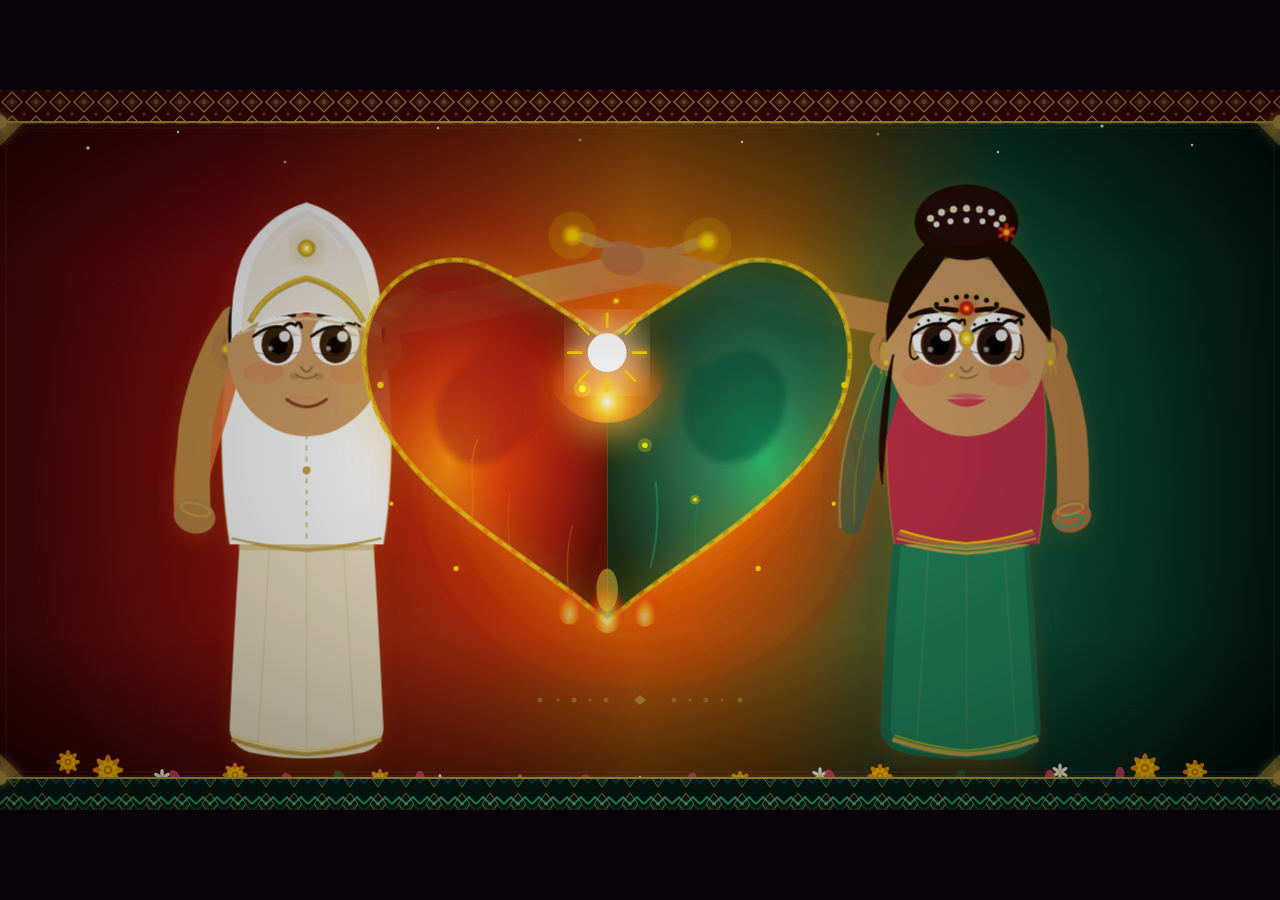
==== artwork.html @ 51cd0072 "Initial wedding site" ====
<!DOCTYPE html>
<html lang="en">
<head>
<meta charset="UTF-8">
<meta name="viewport" content="width=device-width,initial-scale=1.0">
<title>Praveen ♡ Supriya — Two States, One Heart</title>
<link href="https://fonts.googleapis.com/css2?family=Great+Vibes&family=Cinzel:wght@400;600;700&family=Cormorant+Garamond:ital,wght@0,400;1,400&display=swap" rel="stylesheet">
<script src="https://cdnjs.cloudflare.com/ajax/libs/gsap/3.12.2/gsap.min.js"></script>
<style>
*,*::before,*::after{margin:0;padding:0;box-sizing:border-box}
body{background:#070308;overflow:hidden;width:100vw;height:100vh;
  display:flex;align-items:center;justify-content:center;cursor:none}
#wrap{position:relative;width:100%;height:100%;display:flex;
  align-items:center;justify-content:center}
#scene{display:block;flex-shrink:0;width:1280px;height:720px;
  transform-origin:top left;transform:scale(var(--s,1))}

/* ── CSS Animations ── */
@keyframes heartPulse{
  0%,100%{transform:scale(1)}
  14%{transform:scale(1.07)}
  28%{transform:scale(1)}
  42%{transform:scale(1.04)}
}
@keyframes fireDance{
  0%,100%{transform:scaleY(1) scaleX(1) translateY(0)}
  20%{transform:scaleY(1.18) scaleX(.88) translateY(-6px)}
  50%{transform:scaleY(.92) scaleX(1.1) translateY(3px)}
  75%{transform:scaleY(1.12) scaleX(.93) translateY(-4px)}
}
@keyframes glowPulse{0%,100%{opacity:.55}50%{opacity:1}}
@keyframes outerGlow{0%,100%{opacity:.3;r:60}50%{opacity:.7;r:75}}
@keyframes armFloat{
  0%,100%{transform:translateY(0) translateX(0)}
  33%{transform:translateY(-9px) translateX(5px)}
  66%{transform:translateY(6px) translateX(-4px)}
}
@keyframes ftSpark{0%,100%{r:8;opacity:.5}50%{r:20;opacity:1}}
@keyframes borderShimmer{to{stroke-dashoffset:-60}}
@keyframes twinkle{0%,100%{opacity:.15}50%{opacity:1}}
@keyframes petalFall{
  0%{opacity:0;transform:translateY(0) rotate(0deg) translateX(0)}
  8%{opacity:.9}
  92%{opacity:.7}
  100%{opacity:0;transform:translateY(-640px) rotate(480deg) translateX(var(--dx,30px))}
}
@keyframes nameGlow{
  0%,100%{filter:drop-shadow(0 0 10px rgba(255,215,0,.5))}
  50%{filter:drop-shadow(0 0 26px rgba(255,215,0,1))}
}
@keyframes cityPing{0%{r:5;opacity:.9}100%{r:26;opacity:0}}
@keyframes fireRise{
  0%{opacity:.8;transform:scaleY(1) translateY(0)}
  100%{opacity:0;transform:scaleY(.3) translateY(-40px)}
}

.heart-group{animation:heartPulse 2s ease-in-out infinite;transform-origin:640px 305px}
.heart-aura{animation:glowPulse 2s ease-in-out infinite}
.groom-arm{animation:armFloat 2.8s ease-in-out infinite;transform-origin:368px 228px}
.bride-arm{animation:armFloat 2.8s ease-in-out .9s infinite reverse;transform-origin:912px 228px}
.ft-spark{animation:ftSpark 1.8s ease-in-out infinite}
.name-glow{animation:nameGlow 3s ease-in-out infinite}
</style>
</head>
<body>
<div id="wrap">
<svg id="scene" viewBox="0 0 1280 720" xmlns="http://www.w3.org/2000/svg"
  preserveAspectRatio="xMidYMid meet">
<defs>

<!-- ══ GRADIENTS ══ -->
<linearGradient id="bgGrad" x1="0%" y1="0%" x2="100%" y2="0%">
  <stop offset="0%"   stop-color="#4A0808"/>
  <stop offset="18%"  stop-color="#820C10"/>
  <stop offset="38%"  stop-color="#BC3810"/>
  <stop offset="50%"  stop-color="#D87010"/>
  <stop offset="62%"  stop-color="#A06010"/>
  <stop offset="78%"  stop-color="#105840"/>
  <stop offset="90%"  stop-color="#083828"/>
  <stop offset="100%" stop-color="#041C14"/>
</linearGradient>
<linearGradient id="bgVert" x1="0%" y1="0%" x2="0%" y2="100%">
  <stop offset="0%"   stop-color="#000" stop-opacity=".5"/>
  <stop offset="25%"  stop-color="#000" stop-opacity="0"/>
  <stop offset="75%"  stop-color="#000" stop-opacity="0"/>
  <stop offset="100%" stop-color="#000" stop-opacity=".6"/>
</linearGradient>
<!-- Character glow auras -->
<radialGradient id="kaAura" cx="50%" cy="55%" r="55%">
  <stop offset="0%"   stop-color="#C03010" stop-opacity=".28"/>
  <stop offset="100%" stop-color="#C03010" stop-opacity="0"/>
</radialGradient>
<radialGradient id="tgAura" cx="50%" cy="55%" r="55%">
  <stop offset="0%"   stop-color="#107050" stop-opacity=".28"/>
  <stop offset="100%" stop-color="#107050" stop-opacity="0"/>
</radialGradient>
<!-- Heart fire fill (left/KA side) -->
<radialGradient id="heartFireKA" cx="35%" cy="55%" r="65%">
  <stop offset="0%"   stop-color="#FF9010" stop-opacity="1"/>
  <stop offset="35%"  stop-color="#E04010" stop-opacity=".9"/>
  <stop offset="75%"  stop-color="#901010" stop-opacity=".85"/>
  <stop offset="100%" stop-color="#500808" stop-opacity=".9"/>
</radialGradient>
<!-- Heart fire fill (right/TG side) -->
<radialGradient id="heartFireTG" cx="65%" cy="55%" r="65%">
  <stop offset="0%"   stop-color="#10C880" stop-opacity=".9"/>
  <stop offset="35%"  stop-color="#108060" stop-opacity=".85"/>
  <stop offset="75%"  stop-color="#084838" stop-opacity=".9"/>
  <stop offset="100%" stop-color="#022818" stop-opacity=".9"/>
</radialGradient>
<!-- Center meeting-point blaze -->
<radialGradient id="meetBlaze" cx="50%" cy="85%" r="50%">
  <stop offset="0%"   stop-color="#FFFFFF" stop-opacity=".95"/>
  <stop offset="15%"  stop-color="#FFE040" stop-opacity=".9"/>
  <stop offset="40%"  stop-color="#FF9010" stop-opacity=".7"/>
  <stop offset="100%" stop-color="#FF4400" stop-opacity="0"/>
</radialGradient>
<!-- Heart outer aura -->
<radialGradient id="heartAura" cx="50%" cy="60%" r="50%">
  <stop offset="0%"   stop-color="#FFA020" stop-opacity=".5"/>
  <stop offset="50%"  stop-color="#FF5010" stop-opacity=".2"/>
  <stop offset="100%" stop-color="#FF2000" stop-opacity="0"/>
</radialGradient>
<!-- Skin tones -->
<linearGradient id="skin" x1="0%" y1="0%" x2="0%" y2="100%">
  <stop offset="0%"   stop-color="#D8A870"/>
  <stop offset="100%" stop-color="#B87848"/>
</linearGradient>
<!-- Fingertip sparkle -->
<radialGradient id="ftGradient" cx="50%" cy="50%" r="50%">
  <stop offset="0%"   stop-color="#FFFFFF"/>
  <stop offset="30%"  stop-color="#FFD700"/>
  <stop offset="100%" stop-color="#FFD700" stop-opacity="0"/>
</radialGradient>
<!-- Flame gradient -->
<radialGradient id="flameGrad" cx="50%" cy="80%" r="55%">
  <stop offset="0%"   stop-color="#FFFFFF"/>
  <stop offset="25%"  stop-color="#FFE040"/>
  <stop offset="60%"  stop-color="#FF6010"/>
  <stop offset="100%" stop-color="#FF2000" stop-opacity="0"/>
</radialGradient>

<!-- ══ FILTERS ══ -->
<filter id="glow4" x="-40%" y="-40%" width="180%" height="180%">
  <feGaussianBlur stdDeviation="4" result="b"/>
  <feMerge><feMergeNode in="b"/><feMergeNode in="SourceGraphic"/></feMerge>
</filter>
<filter id="glow10" x="-50%" y="-50%" width="200%" height="200%">
  <feGaussianBlur stdDeviation="10" result="b"/>
  <feMerge><feMergeNode in="b"/><feMergeNode in="SourceGraphic"/></feMerge>
</filter>
<filter id="glow22" x="-60%" y="-60%" width="220%" height="220%">
  <feGaussianBlur stdDeviation="22" result="b"/>
  <feMerge><feMergeNode in="b"/><feMergeNode in="b"/><feMergeNode in="SourceGraphic"/></feMerge>
</filter>
<filter id="softGlow" x="-20%" y="-20%" width="140%" height="140%">
  <feGaussianBlur stdDeviation="12" result="b"/>
  <feMerge><feMergeNode in="b"/><feMergeNode in="SourceGraphic"/></feMerge>
</filter>
<filter id="charShadow">
  <feDropShadow dx="0" dy="6" stdDeviation="10" flood-color="#FF8800" flood-opacity=".2"/>
</filter>
<filter id="mapBlur" x="-5%" y="-5%" width="110%" height="110%">
  <feGaussianBlur stdDeviation="3"/>
</filter>

<!-- ══ CLIP PATHS ══ -->
<clipPath id="heartClip">
  <!-- Heart path for clipping internal map content -->
  <path d="M640,530 C568,465 415,400 415,285 C415,228 455,195 500,195
           C523,195 545,207 640,268 C735,207 757,195 780,195
           C825,195 865,228 865,285 C865,400 712,465 640,530Z"/>
</clipPath>
<clipPath id="leftHalf">
  <rect x="0" y="0" width="640" height="720"/>
</clipPath>
<clipPath id="rightHalf">
  <rect x="640" y="0" width="640" height="720"/>
</clipPath>

<!-- ══ PATTERNS ══ -->
<!-- Mysore silk (top/bottom border) -->
<pattern id="mysore" x="0" y="0" width="24" height="24" patternUnits="userSpaceOnUse">
  <rect width="24" height="24" fill="#3C0608"/>
  <polygon points="12,2 22,12 12,22 2,12" fill="none" stroke="#C9A84C" stroke-width="1.2"/>
  <polygon points="12,6 18,12 12,18 6,12" fill="#C9A84C" fill-opacity=".22"/>
  <circle cx="12" cy="12" r="2.2" fill="#C9A84C" fill-opacity=".4"/>
  <circle cx="0" cy="0" r="1.5" fill="#C9A84C" fill-opacity=".5"/>
  <circle cx="24" cy="0" r="1.5" fill="#C9A84C" fill-opacity=".5"/>
  <circle cx="0" cy="24" r="1.5" fill="#C9A84C" fill-opacity=".5"/>
  <circle cx="24" cy="24" r="1.5" fill="#C9A84C" fill-opacity=".5"/>
</pattern>
<!-- Pochampally ikat (bottom border) -->
<pattern id="ikat" x="0" y="0" width="28" height="28" patternUnits="userSpaceOnUse">
  <rect width="28" height="28" fill="#041C14"/>
  <polyline points="0,14 7,7 14,14 21,7 28,14" fill="none" stroke="#2AB080" stroke-width="1.8"/>
  <polyline points="0,21 7,14 14,21 21,14 28,21" fill="none" stroke="#1A6040" stroke-width="1.2"/>
  <polygon points="14,3 22,14 14,25 6,14" fill="none" stroke="#C9A84C" stroke-width=".8"/>
  <circle cx="14" cy="14" r="2" fill="#C9A84C" fill-opacity=".55"/>
</pattern>

<!-- ══ REUSABLE SYMBOLS ══ -->
<g id="marigold">
  <ellipse cx="0" cy="-8" rx="2.8" ry="6" fill="#FF8C00"/>
  <ellipse cx="0" cy="-8" rx="2.8" ry="6" fill="#FF8C00" transform="rotate(45)"/>
  <ellipse cx="0" cy="-8" rx="2.8" ry="6" fill="#FFA500" transform="rotate(90)"/>
  <ellipse cx="0" cy="-8" rx="2.8" ry="6" fill="#FFA500" transform="rotate(135)"/>
  <ellipse cx="0" cy="-8" rx="2.8" ry="6" fill="#FF8C00" transform="rotate(180)"/>
  <ellipse cx="0" cy="-8" rx="2.8" ry="6" fill="#FFA500" transform="rotate(225)"/>
  <ellipse cx="0" cy="-8" rx="2.8" ry="6" fill="#FF8C00" transform="rotate(270)"/>
  <ellipse cx="0" cy="-8" rx="2.8" ry="6" fill="#FFA500" transform="rotate(315)"/>
  <ellipse cx="0" cy="-5.5" rx="2" ry="4" fill="#FFD700" transform="rotate(22.5)"/>
  <ellipse cx="0" cy="-5.5" rx="2" ry="4" fill="#FFD700" transform="rotate(67.5)"/>
  <ellipse cx="0" cy="-5.5" rx="2" ry="4" fill="#FFD700" transform="rotate(112.5)"/>
  <ellipse cx="0" cy="-5.5" rx="2" ry="4" fill="#FFD700" transform="rotate(157.5)"/>
  <ellipse cx="0" cy="-5.5" rx="2" ry="4" fill="#FFD700" transform="rotate(202.5)"/>
  <ellipse cx="0" cy="-5.5" rx="2" ry="4" fill="#FFD700" transform="rotate(247.5)"/>
  <ellipse cx="0" cy="-5.5" rx="2" ry="4" fill="#FFD700" transform="rotate(292.5)"/>
  <ellipse cx="0" cy="-5.5" rx="2" ry="4" fill="#FFD700" transform="rotate(337.5)"/>
  <circle cx="0" cy="0" r="4" fill="#FF6600"/>
  <circle cx="0" cy="0" r="2.2" fill="#FFD700"/>
</g>
<g id="jasmine">
  <ellipse cx="0" cy="-5.5" rx="2" ry="4.5" fill="#FDFFF2"/>
  <ellipse cx="0" cy="-5.5" rx="2" ry="4.5" fill="#FDFFF2" transform="rotate(60)"/>
  <ellipse cx="0" cy="-5.5" rx="2" ry="4.5" fill="#FDFFF2" transform="rotate(120)"/>
  <ellipse cx="0" cy="-5.5" rx="2" ry="4.5" fill="#FDFFF2" transform="rotate(180)"/>
  <ellipse cx="0" cy="-5.5" rx="2" ry="4.5" fill="#FDFFF2" transform="rotate(240)"/>
  <ellipse cx="0" cy="-5.5" rx="2" ry="4.5" fill="#FDFFF2" transform="rotate(300)"/>
  <circle cx="0" cy="0" r="2.5" fill="#FFE566"/>
</g>
<g id="rosePetal">
  <ellipse cx="0" cy="0" rx="5" ry="8" fill="#E84870" fill-opacity=".85" transform="rotate(-15)"/>
</g>

</defs>

<!-- ══════════════════════════════════════════════
     LAYER 0 — BACKGROUND
══════════════════════════════════════════════ -->
<rect id="bg" width="1280" height="720" fill="url(#bgGrad)"/>
<rect width="1280" height="720" fill="url(#bgVert)"/>

<!-- Texture dots/noise -->
<g opacity=".06" fill="#fff">
  <circle cx="120" cy="190" r="1.5"/><circle cx="200" cy="340" r="1"/><circle cx="80" cy="480" r="1.5"/>
  <circle cx="340" cy="160" r="1"/><circle cx="420" cy="520" r="1.5"/><circle cx="160" cy="620" r="1"/>
  <circle cx="1100" cy="200" r="1.5"/><circle cx="1180" cy="380" r="1"/><circle cx="1050" cy="540" r="1.5"/>
  <circle cx="900" cy="150" r="1"/><circle cx="840" cy="580" r="1.5"/><circle cx="1130" cy="620" r="1"/>
</g>

<!-- Stars -->
<g style="animation:twinkle 4.2s ease-in-out .3s infinite"><circle cx="88"  cy="58"  r="1.8" fill="#fff"/></g>
<g style="animation:twinkle 3.6s ease-in-out 1.2s infinite"><circle cx="178" cy="42"  r="1.2" fill="#fff"/></g>
<g style="animation:twinkle 5.1s ease-in-out .7s  infinite"><circle cx="285" cy="72"  r="1.6" fill="#C9A84C"/></g>
<g style="animation:twinkle 4.8s ease-in-out 2.1s infinite"><circle cx="438" cy="38"  r="1.2" fill="#fff"/></g>
<g style="animation:twinkle 3.9s ease-in-out .5s  infinite"><circle cx="580" cy="50"  r="1.5" fill="#C9A84C"/></g>
<g style="animation:twinkle 4.4s ease-in-out 1.8s infinite"><circle cx="640" cy="30"  r="1.8" fill="#fff"/></g>
<g style="animation:twinkle 5.2s ease-in-out .9s  infinite"><circle cx="742" cy="52"  r="1.2" fill="#fff"/></g>
<g style="animation:twinkle 3.7s ease-in-out 2.6s infinite"><circle cx="878" cy="44"  r="1.5" fill="#C9A84C"/></g>
<g style="animation:twinkle 4.6s ease-in-out 1.5s infinite"><circle cx="998" cy="62"  r="1.2" fill="#fff"/></g>
<g style="animation:twinkle 3.5s ease-in-out .4s  infinite"><circle cx="1102" cy="36" r="1.6" fill="#fff"/></g>
<g style="animation:twinkle 4.1s ease-in-out 3.1s infinite"><circle cx="1192" cy="55" r="1.2" fill="#fff"/></g>

<!-- Character ambient auras -->
<ellipse cx="295"  cy="420" rx="280" ry="340" fill="url(#kaAura)" id="p-glow-ka"/>
<ellipse cx="985"  cy="420" rx="280" ry="340" fill="url(#tgAura)" id="p-glow-tg"/>


<!-- ══════════════════════════════════════════════
     LAYER 1 — GROOM (Karnataka)
     Centered at x=295, head at y≈200, feet at y≈680
══════════════════════════════════════════════ -->
<g id="groom" filter="url(#charShadow)">

  <!-- Ground shadow -->
  <ellipse cx="295" cy="682" rx="88" ry="16" fill="#000" fill-opacity=".3"/>

  <!-- ── LOWER BODY: Dhoti ── -->
  <path d="M228,450 Q222,545 218,635 Q220,652 238,658 Q268,664 295,664
           Q322,664 352,658 Q370,652 372,635 Q368,545 362,450 Z"
    fill="#F2E6C8"/>
  <!-- Dhoti fold lines -->
  <line x1="258" y1="453" x2="246" y2="658" stroke="#C9A84C" stroke-width=".9" stroke-opacity=".35"/>
  <line x1="295" y1="454" x2="295" y2="660" stroke="#C9A84C" stroke-width=".9" stroke-opacity=".35"/>
  <line x1="332" y1="453" x2="344" y2="658" stroke="#C9A84C" stroke-width=".9" stroke-opacity=".35"/>
  <!-- Dhoti gold hem -->
  <path d="M220,645 Q258,658 295,660 Q332,658 370,645" fill="none" stroke="#C9A84C" stroke-width="4"/>
  <path d="M222,641 Q260,654 295,656 Q330,654 368,641" fill="none" stroke="#FFD700" stroke-width="1.2" stroke-opacity=".6"/>
  <!-- Waistband -->
  <rect x="226" y="438" width="138" height="18" rx="5" fill="#C9A84C" fill-opacity=".4"/>
  <path d="M228,447 Q262,455 295,457 Q328,455 362,447" fill="none" stroke="#C9A84C" stroke-width="1.5"/>

  <!-- ── UPPER BODY: White Kurta ── -->
  <path d="M225,210 Q212,265 210,338 Q210,400 218,450
           L372,450 Q380,400 380,338 Q378,265 365,210
           Q345,192 295,188 Q245,192 225,210Z"
    fill="white"/>
  <!-- Kurta side trim -->
  <path d="M225,210 Q212,265 210,338 Q210,400 218,450"
    fill="none" stroke="#C9A84C" stroke-width="1.5" stroke-opacity=".45"/>
  <path d="M365,210 Q378,265 380,338 Q380,400 372,450"
    fill="none" stroke="#C9A84C" stroke-width="1.5" stroke-opacity=".45"/>
  <!-- Collar -->
  <path d="M270,208 Q295,191 320,208 L316,232 Q295,215 274,232Z" fill="#EDE0C5"/>
  <path d="M272,208 Q295,193 318,208" fill="none" stroke="#C9A84C" stroke-width="2.5"/>
  <!-- Button line + buttons -->
  <line x1="295" y1="230" x2="295" y2="445" stroke="#C9A84C" stroke-width="1.2" stroke-dasharray="5 6"/>
  <circle cx="295" cy="250" r="4" fill="#C9A84C"/>
  <circle cx="295" cy="292" r="4" fill="#C9A84C"/>
  <circle cx="295" cy="334" r="4" fill="#C9A84C"/>
  <circle cx="295" cy="376" r="4" fill="#C9A84C"/>
  <!-- Bottom hem gold -->
  <path d="M220,444 Q258,453 295,455 Q332,453 370,444" fill="none" stroke="#C9A84C" stroke-width="2.2"/>

  <!-- ── ANGAVASTRAM (saffron shoulder drape over left) ── -->
  <path d="M225,212 Q194,255 174,318 Q158,372 163,424 Q172,438 186,428
           Q200,373 218,316 Q236,254 248,215Z"
    fill="#E87530" fill-opacity=".9"/>
  <!-- Drape gold border -->
  <path d="M228,213 Q197,256 177,320 Q161,374 166,426"
    fill="none" stroke="#C9A84C" stroke-width="2.2" stroke-opacity=".7"/>
  <path d="M238,217 Q210,260 192,322 Q177,376 180,422"
    fill="none" stroke="#FFD700" stroke-width=".9" stroke-opacity=".4"/>

  <!-- ── LEFT ARM (resting) ── -->
  <path d="M224,228 Q194,272 184,335 Q180,378 182,415"
    fill="none" stroke="#C8904A" stroke-width="34" stroke-linecap="round"/>
  <ellipse cx="183" cy="422" rx="21" ry="17" fill="#C0884A" transform="rotate(14,183,422)"/>
  <!-- Bracelet -->
  <ellipse cx="184" cy="415" rx="15" ry="6" fill="none" stroke="#C9A84C" stroke-width="2.5" transform="rotate(14,184,415)"/>

  <!-- ── RIGHT ARM (reaching — ANIMATED) ── -->
  <g class="groom-arm">
    <!-- Sleeve peeking at shoulder -->
    <ellipse cx="358" cy="232" rx="22" ry="13" fill="white" stroke="#C9A84C" stroke-width="1.2" transform="rotate(-25,358,232)"/>
    <!-- Arm from shoulder to fingertip -->
    <path d="M362,228 Q415,218 472,208 Q525,195 572,186 Q610,178 638,172"
      fill="none" stroke="#C8904A" stroke-width="34" stroke-linecap="round"/>
    <!-- Wrist -->
    <ellipse cx="646" cy="170" rx="22" ry="17" fill="#C0884A" transform="rotate(-16,646,170)"/>
    <!-- Pointing hand + fingers -->
    <path d="M650,158 Q668,149 682,144 Q692,143 694,150 Q687,155 672,160Z"
      fill="#C0884A"/>
    <!-- Fingertip -->
    <circle cx="696" cy="147" r="6" fill="#C8904A"/>
    <!-- Golden fingertip glow / sparkle -->
    <circle cx="696" cy="147" r="12" fill="url(#ftGradient)" class="ft-spark"/>
    <circle cx="696" cy="147" r="24" fill="#FFD700" fill-opacity=".18" class="ft-spark" style="animation-delay:.3s"/>
    <circle cx="696" cy="147" r="5" fill="#FFD700" opacity=".95"/>
  </g>

  <!-- ── NECK ── -->
  <rect x="278" y="176" width="34" height="38" rx="12" fill="#C8904A"/>

  <!-- ── HEAD ── -->
  <!-- Ears -->
  <ellipse cx="217" cy="255" rx="17" ry="21" fill="#C0884A"/>
  <ellipse cx="219" cy="255" rx="10" ry="13" fill="#A87040"/>
  <circle cx="215" cy="255" r="5.5" fill="#C9A84C" filter="url(#glow4)"/>
  <circle cx="215" cy="255" r="3" fill="#FFD700"/>
  <ellipse cx="373" cy="255" rx="17" ry="21" fill="#C0884A"/>
  <ellipse cx="371" cy="255" rx="10" ry="13" fill="#A87040"/>
  <circle cx="375" cy="255" r="5.5" fill="#C9A84C" filter="url(#glow4)"/>
  <circle cx="375" cy="255" r="3" fill="#FFD700"/>

  <!-- Face -->
  <ellipse cx="295" cy="252" rx="80" ry="90" fill="#D4A068"/>
  <!-- Cheek blush -->
  <ellipse cx="252" cy="278" rx="20" ry="11" fill="#E06848" fill-opacity=".22"/>
  <ellipse cx="338" cy="278" rx="20" ry="11" fill="#E06848" fill-opacity=".22"/>

  <!-- Left Eye (anime style) -->
  <ellipse cx="266" cy="245" rx="24" ry="26" fill="white"/>
  <path d="M242,242 Q266,227 290,242" fill="#C89050" fill-opacity=".35"/>
  <ellipse cx="266" cy="250" rx="16" ry="19" fill="#3A2010"/>
  <circle cx="267" cy="251" r="9" fill="#080404"/>
  <circle cx="273" cy="242" r="5.5" fill="white" fill-opacity=".9"/>
  <circle cx="259" cy="254" r="2.5" fill="white" fill-opacity=".55"/>
  <path d="M242,242 Q258,229 272,233 Q278,226 284,231 Q288,225 290,233"
    fill="none" stroke="#1A0A04" stroke-width="2.8" stroke-linecap="round"/>
  <path d="M244,258 Q266,264 287,258" fill="none" stroke="#1A0A04" stroke-width=".9" stroke-opacity=".45"/>

  <!-- Right Eye (anime style) -->
  <ellipse cx="324" cy="245" rx="24" ry="26" fill="white"/>
  <path d="M300,242 Q324,227 348,242" fill="#C89050" fill-opacity=".35"/>
  <ellipse cx="324" cy="250" rx="16" ry="19" fill="#3A2010"/>
  <circle cx="325" cy="251" r="9" fill="#080404"/>
  <circle cx="331" cy="242" r="5.5" fill="white" fill-opacity=".9"/>
  <circle cx="317" cy="254" r="2.5" fill="white" fill-opacity=".55"/>
  <path d="M300,242 Q316,229 330,233 Q336,226 342,231 Q346,225 348,233"
    fill="none" stroke="#1A0A04" stroke-width="2.8" stroke-linecap="round"/>
  <path d="M302,258 Q324,264 345,258" fill="none" stroke="#1A0A04" stroke-width=".9" stroke-opacity=".45"/>

  <!-- Eyebrows -->
  <path d="M240,226 Q260,215 282,220" fill="#1A0A04" stroke="#1A0A04" stroke-width="5.5" stroke-linecap="round"/>
  <path d="M308,220 Q330,215 350,226" fill="#1A0A04" stroke="#1A0A04" stroke-width="5.5" stroke-linecap="round"/>

  <!-- Nose -->
  <path d="M289,272 Q295,283 301,272" fill="none" stroke="#9A7040" stroke-width="2.2"/>
  <path d="M284,280 Q295,288 306,280" fill="none" stroke="#9A7040" stroke-width="1.6"/>
  <ellipse cx="283" cy="282" rx="5" ry="3.5" fill="#886030" fill-opacity=".3" transform="rotate(-8,283,282)"/>
  <ellipse cx="307" cy="282" rx="5" ry="3.5" fill="#886030" fill-opacity=".3" transform="rotate(8,307,282)"/>

  <!-- Smile -->
  <path d="M275,305 Q295,320 315,305" fill="none" stroke="#884020" stroke-width="3" stroke-linecap="round"/>
  <path d="M278,302 Q295,310 312,302" fill="#D88050" fill-opacity=".25"/>

  <!-- Forehead tilaka (U-shape with center dot) -->
  <path d="M286,218 Q291,208 295,206 Q299,208 304,218" fill="none" stroke="#CC2010" stroke-width="2.5"/>
  <circle cx="295" cy="216" r="4.5" fill="#CC2010" filter="url(#glow4)"/>

  <!-- PETA TURBAN -->
  <!-- Hair visible below turban edge -->
  <path d="M218,248 Q215,222 225,195 Q236,172 255,156" fill="#1A0A04" stroke="#1A0A04" stroke-width="2"/>
  <path d="M372,248 Q375,222 365,195 Q354,172 335,156" fill="#1A0A04" stroke="#1A0A04" stroke-width="2"/>
  <!-- White turban main body -->
  <path d="M220,245 Q218,200 230,165 Q250,122 295,108
           Q340,122 360,165 Q372,200 370,245
           Q355,224 295,218 Q235,224 220,245Z"
    fill="white"/>
  <!-- Turban fold layer -->
  <path d="M230,240 Q230,198 242,167 Q260,128 295,116
           Q330,128 348,167 Q360,198 360,240
           Q346,222 295,216 Q244,222 230,240Z"
    fill="#F6F0E4"/>
  <!-- Turban gold stripe -->
  <path d="M238,228 Q255,194 295,184 Q335,194 352,228"
    fill="none" stroke="#C9A84C" stroke-width="6"/>
  <path d="M240,224 Q257,192 295,182 Q333,192 350,224"
    fill="none" stroke="#FFD700" stroke-width="2.2" stroke-opacity=".65"/>
  <!-- Turban highlight 3D -->
  <path d="M260,155 Q276,130 295,124 Q314,130 330,155"
    fill="none" stroke="white" stroke-width="3.5" stroke-opacity=".45"/>
  <!-- Brow-edge of turban -->
  <path d="M226,240 Q260,226 295,224 Q330,226 364,240"
    fill="none" stroke="#DDD0A0" stroke-width="2"/>
  <!-- Fan decoration on right side -->
  <path d="M358,220 Q380,196 392,207 Q388,228 370,234Z" fill="#C9A84C"/>
  <path d="M366,215 Q390,190 404,200 Q399,218 382,225Z" fill="#F5D060" fill-opacity=".88"/>
  <path d="M373,210 Q400,184 414,196 Q408,212 390,218Z" fill="#C9A84C" fill-opacity=".7"/>
  <!-- Fan gem -->
  <circle cx="376" cy="218" r="6" fill="#FFD700" filter="url(#glow4)"/>
  <circle cx="376" cy="218" r="3.5" fill="white"/>
  <!-- Center turban ornament -->
  <circle cx="295" cy="154" r="9" fill="#C9A84C" filter="url(#glow10)"/>
  <circle cx="295" cy="154" r="5.5" fill="#FFD700"/>
  <circle cx="295" cy="154" r="2.5" fill="white"/>

</g><!-- ─── end groom ─── -->


<!-- ══════════════════════════════════════════════
     LAYER 2 — BRIDE (Telangana)
     Centered at x=985, head at y≈200, feet at y≈680
══════════════════════════════════════════════ -->
<g id="bride" filter="url(#charShadow)">

  <!-- Ground shadow -->
  <ellipse cx="985" cy="682" rx="88" ry="16" fill="#000" fill-opacity=".3"/>

  <!-- ── SAREE skirt (lower body) ── -->
  <!-- Outer saree drape -->
  <path d="M904,450 Q896,545 892,635 Q894,652 912,658
           Q942,664 970,664 Q998,668 1028,662 Q1050,654 1052,638
           Q1048,545 1040,450 Z"
    fill="#1A7050"/>
  <!-- Saree body (main fabric) -->
  <path d="M912,452 Q905,548 902,635 Q904,650 920,655
           Q948,662 978,662 Q1006,662 1032,655 Q1044,650 1046,635
           Q1042,548 1035,452 Z"
    fill="#24885E"/>
  <!-- Gold zari on saree -->
  <path d="M904,645 Q942,658 978,660 Q1014,658 1050,645"
    fill="none" stroke="#C9A84C" stroke-width="4.5"/>
  <path d="M906,641 Q944,654 978,656 Q1012,654 1048,641"
    fill="none" stroke="#FFD700" stroke-width="1.5" stroke-opacity=".65"/>
  <!-- Saree fold lines (ikat-inspired) -->
  <line x1="940" y1="455" x2="928" y2="655" stroke="#C9A84C" stroke-width=".9" stroke-opacity=".3"/>
  <line x1="978" y1="456" x2="978" y2="657" stroke="#C9A84C" stroke-width=".9" stroke-opacity=".3"/>
  <line x1="1016" y1="455" x2="1028" y2="655" stroke="#C9A84C" stroke-width=".9" stroke-opacity=".3"/>
  <!-- Waistband + hip ornament -->
  <path d="M908,447 Q943,457 978,459 Q1013,457 1048,447"
    fill="none" stroke="#C9A84C" stroke-width="3"/>
  <rect x="916" y="437" width="124" height="16" rx="5" fill="#C9A84C" fill-opacity=".4"/>

  <!-- ── BLOUSE (upper body) ── -->
  <!-- Blouse main -->
  <path d="M912,212 Q900,268 898,338 Q898,400 906,450
           L1050,450 Q1058,400 1058,338 Q1056,268 1043,212
           Q1025,194 978,190 Q931,194 912,212Z"
    fill="#C03048"/>
  <!-- Blouse gold border -->
  <path d="M912,212 Q900,268 898,338 Q898,400 906,450"
    fill="none" stroke="#C9A84C" stroke-width="1.5" stroke-opacity=".5"/>
  <path d="M1043,212 Q1056,268 1058,338 Q1058,400 1050,450"
    fill="none" stroke="#C9A84C" stroke-width="1.5" stroke-opacity=".5"/>
  <!-- Blouse neckline -->
  <path d="M946,210 Q978,194 1010,210 L1006,235 Q978,218 950,235Z"
    fill="#A02038"/>
  <path d="M948,210 Q978,196 1008,210" fill="none" stroke="#C9A84C" stroke-width="2.5"/>
  <!-- Blouse bottom hem -->
  <path d="M908,444 Q944,453 978,455 Q1012,453 1048,444"
    fill="none" stroke="#C9A84C" stroke-width="2.2"/>
  <!-- Gold decorative belt/hip chain -->
  <path d="M910,438 Q945,450 978,452 Q1011,450 1046,438"
    fill="none" stroke="#C9A84C" stroke-width="6" stroke-opacity=".5"/>
  <path d="M912,436 Q946,447 978,449 Q1010,447 1044,436"
    fill="none" stroke="#FFD700" stroke-width="2"/>

  <!-- ── PALLU (saree end over left shoulder) ── -->
  <path d="M912,215 Q882,258 862,322 Q845,378 850,432
           Q858,446 872,436 Q886,380 904,322 Q922,258 935,218Z"
    fill="#1A7050" fill-opacity=".9"/>
  <!-- Pallu gold border -->
  <path d="M914,216 Q884,260 864,324 Q847,380 852,434"
    fill="none" stroke="#C9A84C" stroke-width="2.5" stroke-opacity=".75"/>
  <path d="M924,220 Q896,264 878,328 Q863,380 866,428"
    fill="none" stroke="#FFD700" stroke-width=".9" stroke-opacity=".45"/>

  <!-- ── LEFT ARM (resting / right side of body) ── -->
  <path d="M1042,228 Q1072,272 1082,335 Q1086,378 1084,415"
    fill="none" stroke="#C0884A" stroke-width="32" stroke-linecap="round"/>
  <ellipse cx="1083" cy="422" rx="20" ry="16" fill="#B87848" transform="rotate(-14,1083,422)"/>
  <!-- Bangles on this wrist -->
  <ellipse cx="1082" cy="415" rx="13" ry="5" fill="none" stroke="#C9A84C" stroke-width="2.5" transform="rotate(-14,1082,415)"/>
  <ellipse cx="1082" cy="421" rx="13" ry="5" fill="none" stroke="#E87030" stroke-width="2" transform="rotate(-14,1082,421)"/>
  <ellipse cx="1082" cy="427" rx="13" ry="5" fill="none" stroke="#2AB080" stroke-width="2" transform="rotate(-14,1082,427)"/>

  <!-- ── RIGHT ARM (reaching toward groom — ANIMATED) ── -->
  <g class="bride-arm">
    <!-- Sleeve at shoulder -->
    <ellipse cx="918" cy="232" rx="22" ry="13" fill="#C03048" stroke="#C9A84C" stroke-width="1.2" transform="rotate(25,918,232)"/>
    <!-- Arm -->
    <path d="M914,228 Q862,218 806,205 Q754,191 706,180 Q668,172 642,166"
      fill="none" stroke="#C0884A" stroke-width="32" stroke-linecap="round"/>
    <!-- Wrist -->
    <ellipse cx="634" cy="164" rx="22" ry="17" fill="#B87848" transform="rotate(16,634,164)"/>
    <!-- Fingers pointing left (toward groom) -->
    <path d="M630,152 Q612,143 598,138 Q588,137 586,144 Q593,149 608,154Z"
      fill="#C0884A"/>
    <!-- Fingertip -->
    <circle cx="584" cy="141" r="6" fill="#B87848"/>
    <!-- Fingertip sparkle -->
    <circle cx="584" cy="141" r="12" fill="url(#ftGradient)" class="ft-spark" style="animation-delay:.6s"/>
    <circle cx="584" cy="141" r="24" fill="#FFD700" fill-opacity=".18" class="ft-spark" style="animation-delay:.9s"/>
    <circle cx="584" cy="141" r="5" fill="#FFD700" opacity=".95"/>
    <!-- Bangles visible on reaching arm -->
    <ellipse cx="820" cy="202" rx="12" ry="6" fill="none" stroke="#C9A84C" stroke-width="2.5" transform="rotate(-15,820,202)"/>
    <ellipse cx="820" cy="208" rx="12" ry="6" fill="none" stroke="#FF8C00" stroke-width="2" transform="rotate(-15,820,208)"/>
    <ellipse cx="820" cy="214" rx="12" ry="6" fill="none" stroke="#C9A84C" stroke-width="2" transform="rotate(-15,820,214)"/>
  </g>

  <!-- ── NECK ── -->
  <rect x="960" y="178" width="36" height="38" rx="12" fill="#C0884A"/>

  <!-- ── HEAD ── -->
  <!-- Ears -->
  <ellipse cx="898" cy="255" rx="17" ry="21" fill="#C0884A"/>
  <ellipse cx="900" cy="255" rx="10" ry="13" fill="#A87040"/>
  <!-- Jhumka earring left -->
  <path d="M894,248 Q889,258 893,266 Q898,272 902,266 Q906,258 901,248Z" fill="#C9A84C"/>
  <circle cx="898" cy="268" r="4" fill="#C9A84C" filter="url(#glow4)"/>
  <circle cx="898" cy="268" r="2.2" fill="#FFD700"/>
  <!-- Jhumka fringe -->
  <line x1="894" y1="272" x2="892" y2="280" stroke="#C9A84C" stroke-width="1.2"/>
  <line x1="898" y1="274" x2="898" y2="282" stroke="#C9A84C" stroke-width="1.2"/>
  <line x1="902" y1="272" x2="904" y2="280" stroke="#C9A84C" stroke-width="1.2"/>

  <ellipse cx="1062" cy="255" rx="17" ry="21" fill="#C0884A"/>
  <ellipse cx="1060" cy="255" rx="10" ry="13" fill="#A87040"/>
  <!-- Jhumka earring right -->
  <path d="M1058,248 Q1053,258 1057,266 Q1062,272 1066,266 Q1070,258 1065,248Z" fill="#C9A84C"/>
  <circle cx="1062" cy="268" r="4" fill="#C9A84C" filter="url(#glow4)"/>
  <circle cx="1062" cy="268" r="2.2" fill="#FFD700"/>
  <line x1="1058" y1="272" x2="1056" y2="280" stroke="#C9A84C" stroke-width="1.2"/>
  <line x1="1062" y1="274" x2="1062" y2="282" stroke="#C9A84C" stroke-width="1.2"/>
  <line x1="1066" y1="272" x2="1068" y2="280" stroke="#C9A84C" stroke-width="1.2"/>

  <!-- Face -->
  <ellipse cx="978" cy="252" rx="80" ry="90" fill="#D4A068"/>
  <!-- Cheek blush -->
  <ellipse cx="935" cy="280" rx="21" ry="12" fill="#E06048" fill-opacity=".24"/>
  <ellipse cx="1021" cy="280" rx="21" ry="12" fill="#E06048" fill-opacity=".24"/>

  <!-- Left Eye (anime — larger, more dramatic for bride) -->
  <ellipse cx="950" cy="244" rx="26" ry="28" fill="white"/>
  <path d="M924,240 Q950,224 976,240" fill="#C07850" fill-opacity=".4"/>
  <ellipse cx="950" cy="250" rx="17" ry="20" fill="#2A1808"/>
  <circle cx="951" cy="251" r="10" fill="#050202"/>
  <ellipse cx="950" cy="250" rx="17" ry="20" fill="none" stroke="#5A3015" stroke-width="1.5"/>
  <circle cx="957" cy="241" r="6" fill="white" fill-opacity=".92"/>
  <circle cx="942" cy="255" r="2.8" fill="white" fill-opacity=".55"/>
  <!-- Kohl eyeliner -->
  <path d="M924,240 Q942,226 958,230 Q964,223 971,228 Q976,221 977,230"
    fill="none" stroke="#080202" stroke-width="3" stroke-linecap="round"/>
  <path d="M924,240 Q920,252 922,262 Q926,268 930,262" fill="none" stroke="#080202" stroke-width="1.8"/>
  <path d="M926,257 Q950,264 972,257" fill="none" stroke="#080202" stroke-width="1" stroke-opacity=".5"/>
  <!-- Eyelash dots -->
  <circle cx="930" cy="230" r="1.5" fill="#080202"/>
  <circle cx="940" cy="226" r="1.5" fill="#080202"/>
  <circle cx="952" cy="225" r="1.5" fill="#080202"/>

  <!-- Right Eye (anime) -->
  <ellipse cx="1006" cy="244" rx="26" ry="28" fill="white"/>
  <path d="M980,240 Q1006,224 1032,240" fill="#C07850" fill-opacity=".4"/>
  <ellipse cx="1006" cy="250" rx="17" ry="20" fill="#2A1808"/>
  <circle cx="1007" cy="251" r="10" fill="#050202"/>
  <ellipse cx="1006" cy="250" rx="17" ry="20" fill="none" stroke="#5A3015" stroke-width="1.5"/>
  <circle cx="1013" cy="241" r="6" fill="white" fill-opacity=".92"/>
  <circle cx="998" cy="255" r="2.8" fill="white" fill-opacity=".55"/>
  <path d="M980,240 Q998,226 1014,230 Q1020,223 1027,228 Q1032,221 1033,230"
    fill="none" stroke="#080202" stroke-width="3" stroke-linecap="round"/>
  <path d="M1032,240 Q1036,252 1034,262 Q1030,268 1026,262" fill="none" stroke="#080202" stroke-width="1.8"/>
  <path d="M982,257 Q1006,264 1030,257" fill="none" stroke="#080202" stroke-width="1" stroke-opacity=".5"/>
  <circle cx="986" cy="230" r="1.5" fill="#080202"/>
  <circle cx="998" cy="226" r="1.5" fill="#080202"/>
  <circle cx="1010" cy="225" r="1.5" fill="#080202"/>

  <!-- Eyebrows (elegant arch) -->
  <path d="M922,222 Q944,211 968,216" fill="#1A0A04" stroke="#1A0A04" stroke-width="5" stroke-linecap="round"/>
  <path d="M988,216 Q1012,211 1034,222" fill="#1A0A04" stroke="#1A0A04" stroke-width="5" stroke-linecap="round"/>

  <!-- Nose with nath (nose ring) -->
  <path d="M972,272 Q978,283 984,272" fill="none" stroke="#9A7040" stroke-width="2.2"/>
  <path d="M967,280 Q978,288 989,280" fill="none" stroke="#9A7040" stroke-width="1.6"/>
  <!-- Nath (nose ring) on left nostril -->
  <circle cx="964" cy="282" r="5.5" fill="none" stroke="#C9A84C" stroke-width="2"/>
  <circle cx="963" cy="281" r="2" fill="#FFD700"/>

  <!-- Lips (darker, more defined for bride) -->
  <path d="M958,305 Q978,320 998,305" fill="#CC3850" fill-opacity=".9"/>
  <path d="M960,302 Q978,296 996,302 Q984,308 962,302Z" fill="#E05068" fill-opacity=".7"/>

  <!-- Bindi -->
  <circle cx="978" cy="214" r="7" fill="#C0200C" filter="url(#glow4)"/>
  <circle cx="978" cy="214" r="4" fill="#FF3820"/>
  <circle cx="978" cy="214" r="2" fill="#FFD700"/>

  <!-- Mangalsutra / Gold necklace -->
  <path d="M940,208 Q960,200 978,198 Q996,200 1016,208 Q1010,220 978,224 Q946,220 940,208Z"
    fill="none" stroke="#C9A84C" stroke-width="1.5"/>
  <!-- Black beads -->
  <circle cx="948" cy="210" r="2.5" fill="#100808"/>
  <circle cx="958" cy="206" r="2.5" fill="#100808"/>
  <circle cx="968" cy="203" r="2.5" fill="#100808"/>
  <circle cx="978" cy="202" r="2.5" fill="#100808"/>
  <circle cx="988" cy="203" r="2.5" fill="#100808"/>
  <circle cx="998" cy="206" r="2.5" fill="#100808"/>
  <circle cx="1008" cy="210" r="2.5" fill="#100808"/>
  <!-- Pendant -->
  <path d="M978,222 L978,238" stroke="#C9A84C" stroke-width="1.5"/>
  <ellipse cx="978" cy="244" rx="8" ry="10" fill="#C9A84C"/>
  <ellipse cx="978" cy="244" rx="5" ry="6.5" fill="#FFD700"/>
  <circle cx="978" cy="244" r="2.5" fill="#fff" fill-opacity=".7"/>

  <!-- ── HAIR + HAIR BUN ── -->
  <!-- Dark hair -->
  <path d="M898,248 Q895,220 906,192 Q918,166 938,148 Q962,136 978,132" fill="#1A0A04"/>
  <path d="M1062,248 Q1065,220 1054,192 Q1042,166 1022,148 Q998,136 978,132" fill="#1A0A04"/>
  <!-- Hair flowing back -->
  <path d="M905,260 Q895,295 892,340 Q890,368 894,390" fill="#1A0A04" stroke="#1A0A04" stroke-width="2"/>
  <!-- Hair bun -->
  <ellipse cx="978" cy="128" rx="52" ry="38" fill="#200C04"/>
  <ellipse cx="978" cy="122" rx="44" ry="30" fill="#2A1008"/>
  <!-- Bun shine -->
  <path d="M952,118 Q968,112 985,116" fill="none" stroke="#5A3010" stroke-width="2.5" stroke-opacity=".5"/>
  <!-- Jasmine garland in hair -->
  <g fill="#FDFFF2">
    <circle cx="942" cy="124" r="3.5"/>
    <circle cx="953" cy="118" r="3.5"/>
    <circle cx="965" cy="115" r="3.5"/>
    <circle cx="978" cy="114" r="3.5"/>
    <circle cx="991" cy="115" r="3.5"/>
    <circle cx="1003" cy="118" r="3.5"/>
    <circle cx="1014" cy="124" r="3.5"/>
    <circle cx="948" cy="130" r="3"/>
    <circle cx="962" cy="127" r="3"/>
    <circle cx="978" cy="126" r="3"/>
    <circle cx="994" cy="127" r="3"/>
    <circle cx="1008" cy="130" r="3"/>
  </g>
  <g fill="#FFE566">
    <circle cx="942" cy="124" r="1.5"/>
    <circle cx="965" cy="115" r="1.5"/>
    <circle cx="978" cy="114" r="1.5"/>
    <circle cx="991" cy="115" r="1.5"/>
    <circle cx="1014" cy="124" r="1.5"/>
  </g>
  <!-- Red marigold flower accent in hair -->
  <g transform="translate(1018,138) scale(.85)">
    <ellipse cx="0" cy="-6" rx="2.5" ry="5" fill="#E83020"/>
    <ellipse cx="0" cy="-6" rx="2.5" ry="5" fill="#E83020" transform="rotate(60)"/>
    <ellipse cx="0" cy="-6" rx="2.5" ry="5" fill="#C82010" transform="rotate(120)"/>
    <ellipse cx="0" cy="-6" rx="2.5" ry="5" fill="#C82010" transform="rotate(180)"/>
    <ellipse cx="0" cy="-6" rx="2.5" ry="5" fill="#E83020" transform="rotate(240)"/>
    <ellipse cx="0" cy="-6" rx="2.5" ry="5" fill="#E83020" transform="rotate(300)"/>
    <circle cx="0" cy="0" r="3.5" fill="#FFD700"/>
  </g>

</g><!-- ─── end bride ─── -->


<!-- ══════════════════════════════════════════════
     LAYER 3 — HEART + STATE MAPS (centre hero)
     Heart centred at x=640, y=305
══════════════════════════════════════════════ -->

<!-- The heart path used throughout:
     M640,530 C570,464 415,398 415,282 C415,226 456,194 500,194
     C524,194 548,207 640,268 C732,207 756,194 780,194
     C824,194 865,226 865,282 C865,398 710,464 640,530Z -->

<!-- Outer fire aura (largest, most diffuse) -->
<ellipse cx="640" cy="355" rx="260" ry="240"
  fill="url(#heartAura)" filter="url(#glow22)"
  class="heart-aura"/>

<!-- Heart fire glow (behind everything) -->
<path d="M640,530 C570,464 415,398 415,282 C415,226 456,194 500,194
         C524,194 548,207 640,268 C732,207 756,194 780,194
         C824,194 865,226 865,282 C865,398 710,464 640,530Z"
  fill="url(#heartAura)" filter="url(#glow22)"
  style="animation:glowPulse 2s ease-in-out infinite; transform-origin:640px 360px"/>

<g class="heart-group">

  <!-- Karnataka map inside left half of heart (clipped) -->
  <g clip-path="url(#heartClip)">
    <g clip-path="url(#leftHalf)">
      <!-- KA fill -->
      <path d="M640,530 C570,464 415,398 415,282 C415,226 456,194 500,194
               C524,194 548,207 640,268Z"
        fill="url(#heartFireKA)"/>
      <!-- Karnataka map silhouette inside (subtle, darker overlay to show shape) -->
      <path d="M510,290 C525,272 548,265 565,275 C580,285 588,305 582,328
               C576,350 560,368 542,378 C524,388 504,385 492,370
               C480,355 478,330 488,312 C495,300 504,294 510,290Z"
        fill="#AA2010" fill-opacity=".5" filter="url(#mapBlur)"/>
      <!-- Fire texture strokes -->
      <path d="M500,480 Q520,440 515,400 Q512,380 520,360" fill="none"
        stroke="#FF8010" stroke-width="2" stroke-opacity=".4"/>
      <path d="M555,490 Q545,450 550,410" fill="none"
        stroke="#FF6010" stroke-width="1.5" stroke-opacity=".35"/>
      <path d="M605,510 Q600,470 608,440" fill="none"
        stroke="#FF9010" stroke-width="1.5" stroke-opacity=".3"/>
    </g>
  </g>

  <!-- Telangana map inside right half of heart (clipped) -->
  <g clip-path="url(#heartClip)">
    <g clip-path="url(#rightHalf)">
      <!-- TG fill -->
      <path d="M640,530 C710,464 865,398 865,282 C865,226 824,194 780,194
               C756,194 732,207 640,268Z"
        fill="url(#heartFireTG)"/>
      <!-- Telangana map silhouette inside -->
      <path d="M730,295 C748,278 772,272 788,283 C804,294 810,318 802,342
               C794,366 776,380 756,382 C736,384 718,370 712,348
               C706,326 710,304 722,294 C726,291 728,292 730,295Z"
        fill="#085038" fill-opacity=".5" filter="url(#mapBlur)"/>
      <!-- Fire texture strokes (teal-ish) -->
      <path d="M680,480 Q690,440 685,400" fill="none"
        stroke="#20C880" stroke-width="2" stroke-opacity=".35"/>
      <path d="M725,490 Q718,450 724,420" fill="none"
        stroke="#10A060" stroke-width="1.5" stroke-opacity=".3"/>
      <path d="M770,500 Q765,460 772,430" fill="none"
        stroke="#20C870" stroke-width="1.5" stroke-opacity=".3"/>
    </g>
  </g>

  <!-- Heart outline — gold glow border -->
  <path d="M640,530 C570,464 415,398 415,282 C415,226 456,194 500,194
           C524,194 548,207 640,268 C732,207 756,194 780,194
           C824,194 865,226 865,282 C865,398 710,464 640,530Z"
    fill="none" stroke="#C9A84C" stroke-width="3" filter="url(#glow10)"
    stroke-dasharray="10 6"
    style="animation:borderShimmer 4s linear infinite"/>
  <path d="M640,530 C570,464 415,398 415,282 C415,226 456,194 500,194
           C524,194 548,207 640,268 C732,207 756,194 780,194
           C824,194 865,226 865,282 C865,398 710,464 640,530Z"
    fill="none" stroke="#FFD700" stroke-width="5" filter="url(#glow22)" stroke-opacity=".5"/>

  <!-- Centre meeting blaze (where KA+TG border / fingertips converge) -->
  <ellipse cx="640" cy="280" rx="60" ry="65"
    fill="url(#meetBlaze)" filter="url(#glow22)"
    style="animation:glowPulse 1.6s ease-in-out infinite"/>
  <!-- White-hot centre dot -->
  <circle cx="640" cy="280" r="18" fill="white" filter="url(#glow22)"
    style="animation:glowPulse 1.6s ease-in-out infinite"/>
  <circle cx="640" cy="280" r="10" fill="white" opacity=".95"/>

  <!-- Fingertip meeting sparkle rays -->
  <g stroke="#FFD700" stroke-linecap="round" filter="url(#glow4)"
    style="animation:glowPulse 1.8s ease-in-out .4s infinite; transform-origin:640px 280px">
    <line x1="640" y1="256" x2="640" y2="244" stroke-width="2.5"/>
    <line x1="640" y1="304" x2="640" y2="316" stroke-width="2.5"/>
    <line x1="616" y1="280" x2="604" y2="280" stroke-width="2.5"/>
    <line x1="664" y1="280" x2="676" y2="280" stroke-width="2.5"/>
    <line x1="623" y1="263" x2="614" y2="254" stroke-width="1.8"/>
    <line x1="657" y1="263" x2="666" y2="254" stroke-width="1.8"/>
    <line x1="623" y1="297" x2="614" y2="306" stroke-width="1.8"/>
    <line x1="657" y1="297" x2="666" y2="306" stroke-width="1.8"/>
  </g>

  <!-- State labels inside heart -->
  <text x="510" y="380" font-family="'Cinzel', serif" font-size="11"
    fill="#FFD0A0" text-anchor="middle" letter-spacing="2" fill-opacity=".75">KARNATAKA</text>
  <text x="770" y="380" font-family="'Cinzel', serif" font-size="11"
    fill="#A0FFD8" text-anchor="middle" letter-spacing="2" fill-opacity=".75">TELANGANA</text>

  <!-- Fire flame tongues rising from heart bottom -->
  <g style="transform-origin:640px 520px; animation:fireDance 1.4s ease-in-out infinite">
    <ellipse cx="640" cy="510" rx="18" ry="30" fill="url(#flameGrad)" fill-opacity=".7"/>
    <ellipse cx="640" cy="500" rx="10" ry="20" fill="#FFE040" fill-opacity=".5"/>
  </g>
  <g style="transform-origin:605px 515px; animation:fireDance 1.6s ease-in-out .3s infinite">
    <ellipse cx="605" cy="508" rx="14" ry="24" fill="url(#flameGrad)" fill-opacity=".6"/>
  </g>
  <g style="transform-origin:675px 518px; animation:fireDance 1.5s ease-in-out .5s infinite">
    <ellipse cx="675" cy="510" rx="14" ry="24" fill="url(#flameGrad)" fill-opacity=".6"/>
  </g>

  <!-- Sparkle particles around heart -->
  <g fill="#FFD700">
    <circle cx="430" cy="310" r="3" style="animation:glowPulse 2.2s ease-in-out .2s infinite"/>
    <circle cx="860" cy="310" r="3" style="animation:glowPulse 2.2s ease-in-out .7s infinite"/>
    <circle cx="440" cy="420" r="2" style="animation:glowPulse 3s ease-in-out 1.1s infinite"/>
    <circle cx="850" cy="420" r="2" style="animation:glowPulse 3s ease-in-out .4s infinite"/>
    <circle cx="500" cy="480" r="2.5" style="animation:glowPulse 2.5s ease-in-out .9s infinite"/>
    <circle cx="780" cy="480" r="2.5" style="animation:glowPulse 2.5s ease-in-out 1.4s infinite"/>
    <circle cx="550" cy="210" r="2" style="animation:glowPulse 3.2s ease-in-out 1.8s infinite"/>
    <circle cx="730" cy="210" r="2" style="animation:glowPulse 3.2s ease-in-out .3s infinite"/>
  </g>

</g><!-- end heart-group -->


<!-- ══════════════════════════════════════════════
     LAYER 4 — FLOATING PETALS & FLOWERS
══════════════════════════════════════════════ -->

<!-- Marigolds -->
<g style="animation:petalFall 7s linear 0s infinite">
  <g transform="translate(108,680) scale(1.1)"><use href="#marigold"/></g></g>
<g style="animation:petalFall 8.5s linear 1.4s infinite">
  <g transform="translate(235,685) scale(.9)"><use href="#marigold"/></g></g>
<g style="animation:petalFall 6.8s linear 3.2s infinite">
  <g transform="translate(68,672) scale(.85)"><use href="#marigold"/></g></g>
<g style="animation:petalFall 9s linear .7s infinite">
  <g transform="translate(1145,678) scale(1.05)"><use href="#marigold"/></g></g>
<g style="animation:petalFall 7.5s linear 2.5s infinite">
  <g transform="translate(1195,682) scale(.88)"><use href="#marigold"/></g></g>
<g style="animation:petalFall 8.2s linear 4.8s infinite">
  <g transform="translate(380,690) scale(.8)"><use href="#marigold"/></g></g>
<g style="animation:petalFall 7.2s linear 5.5s infinite">
  <g transform="translate(880,686) scale(.9)"><use href="#marigold"/></g></g>
<!-- Extra mid-scene marigolds -->
<g style="animation:petalFall 8s linear 2s infinite">
  <g transform="translate(520,695) scale(.75)"><use href="#marigold"/></g></g>
<g style="animation:petalFall 6.5s linear 3.8s infinite">
  <g transform="translate(740,692) scale(.8)"><use href="#marigold"/></g></g>

<!-- Jasmine -->
<g style="animation:petalFall 7.8s linear .5s infinite">
  <g transform="translate(162,688) scale(.9)"><use href="#jasmine"/></g></g>
<g style="animation:petalFall 8.8s linear 2.8s infinite">
  <g transform="translate(1060,682) scale(.85)"><use href="#jasmine"/></g></g>
<g style="animation:petalFall 6.5s linear 5.2s infinite">
  <g transform="translate(440,692) scale(.8)"><use href="#jasmine"/></g></g>
<g style="animation:petalFall 7.4s linear 1.2s infinite">
  <g transform="translate(820,686) scale(.88)"><use href="#jasmine"/></g></g>
<g style="animation:petalFall 9.2s linear 4.1s infinite">
  <g transform="translate(640,695) scale(.9)"><use href="#jasmine"/></g></g>

<!-- Rose petals scattered -->
<g style="animation:petalFall 6.2s linear .8s infinite; --dx:28px">
  <use href="#rosePetal" transform="translate(288,690) rotate(-20)"/></g>
<g style="animation:petalFall 7.8s linear 2.2s infinite; --dx:-22px">
  <use href="#rosePetal" transform="translate(420,688) rotate(15) scale(.9)"/></g>
<g style="animation:petalFall 8.4s linear 3.8s infinite; --dx:18px">
  <use href="#rosePetal" transform="translate(588,692) rotate(-30) scale(1.1)" style="fill:#FF8C00"/></g>
<g style="animation:petalFall 7s linear 1.5s infinite; --dx:-15px">
  <use href="#rosePetal" transform="translate(692,690) rotate(22) scale(.95)" style="fill:#FFD700"/></g>
<g style="animation:petalFall 6.8s linear 4.5s infinite; --dx:25px">
  <use href="#rosePetal" transform="translate(830,686) rotate(-15) scale(.9)"/></g>
<g style="animation:petalFall 9s linear .2s infinite; --dx:-20px">
  <use href="#rosePetal" transform="translate(1050,688) rotate(10) scale(1.05)"/></g>
<g style="animation:petalFall 7.5s linear 6s infinite; --dx:32px">
  <use href="#rosePetal" transform="translate(175,686) rotate(-25) scale(.85)" style="fill:#FF8040"/></g>
<g style="animation:petalFall 8s linear 5s infinite; --dx:-28px">
  <use href="#rosePetal" transform="translate(1120,684) rotate(18) scale(.9)" style="fill:#FFD700"/></g>

<!-- Leaf fragments -->
<g style="animation:petalFall 9.5s linear 3s infinite; --dx:20px">
  <ellipse cx="340" cy="690" rx="6" ry="10" fill="#3A8040" fill-opacity=".7" transform="rotate(-20,340,690)"/></g>
<g style="animation:petalFall 8.8s linear 1.7s infinite; --dx:-18px">
  <ellipse cx="960" cy="688" rx="5" ry="9" fill="#286835" fill-opacity=".65" transform="rotate(15,960,688)"/></g>


<!-- ══════════════════════════════════════════════
     LAYER 5 — DECORATIVE BORDERS (top + bottom)
══════════════════════════════════════════════ -->

<!-- TOP BORDER — Mysore silk -->
<rect x="0" y="0" width="1280" height="32" fill="url(#mysore)"/>
<line x1="0" y1="32" x2="1280" y2="32" stroke="#C9A84C" stroke-width="2"/>
<line x1="0" y1="34" x2="1280" y2="34" stroke="#C9A84C" stroke-width=".6" stroke-opacity=".4"/>
<!-- Shimmer dash on top -->
<line x1="0" y1="33" x2="1280" y2="33" stroke="#FFD700" stroke-width=".8"
  stroke-dasharray="12 10" stroke-opacity=".55"
  style="animation:borderShimmer 5s linear infinite"/>

<!-- BOTTOM BORDER — Pochampally ikat -->
<rect x="0" y="688" width="1280" height="32" fill="url(#ikat)"/>
<line x1="0" y1="688" x2="1280" y2="688" stroke="#C9A84C" stroke-width="2"/>
<line x1="0" y1="686" x2="1280" y2="686" stroke="#C9A84C" stroke-width=".6" stroke-opacity=".4"/>
<line x1="0" y1="689" x2="1280" y2="689" stroke="#2AB080" stroke-width=".8"
  stroke-dasharray="12 10" stroke-opacity=".55"
  style="animation:borderShimmer 5s linear 2.5s infinite reverse"/>

<!-- Corner gems -->
<g filter="url(#glow4)" fill="#C9A84C">
  <polygon points="0,32 24,32 0,56"   fill-opacity=".5"/>
  <polygon points="1280,32 1256,32 1280,56"  fill-opacity=".5"/>
  <polygon points="0,688 24,688 0,664"  fill-opacity=".5"/>
  <polygon points="1280,688 1256,688 1280,664" fill-opacity=".5"/>
  <circle cx="0"    cy="32"  r="7" fill="#C9A84C"/>
  <circle cx="1280" cy="32"  r="7" fill="#C9A84C"/>
  <circle cx="0"    cy="688" r="7" fill="#C9A84C"/>
  <circle cx="1280" cy="688" r="7" fill="#C9A84C"/>
</g>

<!-- Thin inner border lines -->
<rect x="6" y="38" width="1268" height="644" fill="none"
  stroke="#C9A84C" stroke-width=".8" stroke-opacity=".18"/>


<!-- ══════════════════════════════════════════════
     LAYER 6 — TEXT OVERLAY
══════════════════════════════════════════════ -->

<!-- Top eyebrow -->
<text x="640" y="68" font-family="'Cinzel', serif" font-size="11"
  fill="#C9A84C" text-anchor="middle" letter-spacing="6" fill-opacity=".75">
  A LOVE STORY ACROSS TWO STATES
</text>

<!-- Subtitle below eyebrow -->
<text x="640" y="86" font-family="'Cormorant Garamond', serif" font-style="italic"
  font-size="14" fill="rgba(255,245,224,.48)" text-anchor="middle" letter-spacing="2">
  Karnataka · Telangana · One Heart
</text>

<!-- Groom name on Karnataka side -->
<text x="210" y="578" font-family="'Great Vibes', cursive" font-size="52"
  fill="#FFD700" text-anchor="middle" class="name-glow">Praveen</text>
<text x="210" y="604" font-family="'Cinzel', serif" font-size="9"
  fill="#E8C875" text-anchor="middle" letter-spacing="4" fill-opacity=".6">KARNATAKA</text>

<!-- Bride name on Telangana side -->
<text x="1070" y="578" font-family="'Great Vibes', cursive" font-size="52"
  fill="#90FFD0" text-anchor="middle" class="name-glow" style="animation-delay:.8s">Supriya</text>
<text x="1070" y="604" font-family="'Cinzel', serif" font-size="9"
  fill="#90E0C0" text-anchor="middle" letter-spacing="4" fill-opacity=".6">TELANGANA</text>

<!-- Main title below heart -->
<text x="640" y="590" font-family="'Great Vibes', cursive" font-size="62"
  fill="#C9A84C" text-anchor="middle" filter="url(#softGlow)"
  class="name-glow" style="animation-delay:.4s">Praveen &amp; Supriya</text>

<!-- Ornament row -->
<g fill="#C9A84C" fill-opacity=".5" transform="translate(640,610)">
  <circle cx="-100" cy="0" r="2.5"/>
  <circle cx="-82"  cy="0" r="1.5"/>
  <circle cx="-66"  cy="0" r="2.5"/>
  <circle cx="-50"  cy="0" r="1.5"/>
  <circle cx="-34"  cy="0" r="2.5"/>
  <polygon points="0,-5 6,0 0,5 -6,0" fill="#C9A84C" fill-opacity=".7"/>
  <circle cx="34"   cy="0" r="2.5"/>
  <circle cx="50"   cy="0" r="1.5"/>
  <circle cx="66"   cy="0" r="2.5"/>
  <circle cx="82"   cy="0" r="1.5"/>
  <circle cx="100"  cy="0" r="2.5"/>
</g>

<!-- Tagline -->
<text x="640" y="635" font-family="'Cinzel', serif" font-size="10"
  fill="#E8C875" text-anchor="middle" letter-spacing="5" fill-opacity=".7">
  TWO STATES · ONE HEART · ONE LOVE · FOREVER
</text>

<!-- Dates -->
<text x="640" y="656" font-family="'Cormorant Garamond', serif" font-size="14"
  fill="rgba(201,168,76,.72)" text-anchor="middle" letter-spacing="2">
  2<tspan font-size="10" dy="-3">nd</tspan>
  <tspan dy="3"> July 2026 · Peddapalli, Telangana </tspan>
  <tspan fill="rgba(201,168,76,.4)">·</tspan>
  <tspan>  5</tspan>
  <tspan font-size="10" dy="-3">th</tspan>
  <tspan dy="3"> July 2026 · Denissons Hotel, Hubli</tspan>
</text>

<!-- OM above heart -->
<text x="640" y="180" font-family="serif" font-size="30"
  fill="#C9A84C" text-anchor="middle" filter="url(#glow10)"
  style="animation:glowPulse 3.5s ease-in-out infinite">ॐ</text>

<!-- Vignette -->
<radialGradient id="vig" cx="50%" cy="50%" r="72%">
  <stop offset="0%"  stop-color="transparent"/>
  <stop offset="100%" stop-color="#000" stop-opacity=".45"/>
</radialGradient>
<rect width="1280" height="720" fill="url(#vig)" pointer-events="none"/>

</svg>
</div><!-- end wrap -->

<canvas id="particles" style="position:fixed;inset:0;pointer-events:none;z-index:10"></canvas>

<script>
// ══ RESPONSIVE SCALE ══
(function scaleScene() {
  function fit() {
    const s = Math.min(window.innerWidth / 1280, window.innerHeight / 720, 1);
    document.getElementById('scene').style.transform = `scale(${s})`;
    document.getElementById('scene').style.marginLeft =
      `${(window.innerWidth - 1280 * s) / 2}px`;
  }
  fit(); window.addEventListener('resize', fit);
})();

// ══ MOUSE PARALLAX ══
(function parallax() {
  const scene = document.getElementById('scene');
  // layers: [element-id, xFactor, yFactor]
  const layers = [
    ['groom',      0.018,  0.012],
    ['bride',     -0.018,  0.012],
    ['p-glow-ka',  0.028,  0.018],
    ['p-glow-tg', -0.028,  0.018],
  ];

  let cx = 640, cy = 360;
  window.addEventListener('mousemove', e => {
    const rect = scene.getBoundingClientRect();
    const s = parseFloat(scene.style.transform.replace('scale(','')) || 1;
    // mouse position relative to scene center (unscaled)
    const mx = (e.clientX - rect.left) / s - 640;
    const my = (e.clientY - rect.top)  / s - 360;
    // smooth via rAF
    cx += (mx - cx) * 0.08;
    cy += (my - cy) * 0.08;
  });

  function tick() {
    layers.forEach(([id, xf, yf]) => {
      const el = document.getElementById(id);
      if (el) el.style.transform = `translate(${cx * xf}px, ${cy * yf}px)`;
    });
    requestAnimationFrame(tick);
  }
  tick();
})();

// ══ PARTICLE SYSTEM (gold sparks around heart) ══
(function particles() {
  const canvas = document.getElementById('particles');
  const ctx = canvas.getContext('2d');

  function resize() {
    canvas.width  = window.innerWidth;
    canvas.height = window.innerHeight;
  }
  resize();
  window.addEventListener('resize', resize);

  // Map heart-centre (in scene coords) to screen coords
  function heartCentre() {
    const scene = document.getElementById('scene');
    const rect = scene.getBoundingClientRect();
    const s = parseFloat(scene.style.transform.replace('scale(','').replace(')','')) || 1;
    return {
      x: rect.left + 640 * s,
      y: rect.top  + 305 * s,
      s
    };
  }

  const particles = [];
  function spawn() {
    const { x, y, s } = heartCentre();
    const angle = Math.random() * Math.PI * 2;
    const r = (Math.random() * 180 + 20) * s;
    particles.push({
      x: x + Math.cos(angle) * r,
      y: y + Math.sin(angle) * r,
      vx: (Math.random() - .5) * 1.2,
      vy: -Math.random() * 1.4 - .4,
      life: 1,
      decay: Math.random() * .015 + .008,
      size: (Math.random() * 3 + 1) * s,
      color: Math.random() < .6
        ? `rgba(255,${Math.floor(180 + Math.random()*75)},0,`
        : `rgba(255,255,${Math.floor(Math.random()*80)},`
    });
  }

  let spawnTimer = 0;
  function loop() {
    ctx.clearRect(0, 0, canvas.width, canvas.height);
    spawnTimer++;
    if (spawnTimer % 3 === 0) spawn();

    for (let i = particles.length - 1; i >= 0; i--) {
      const p = particles[i];
      p.x += p.vx; p.y += p.vy;
      p.vy -= .015; // slight upward drift
      p.life -= p.decay;
      if (p.life <= 0) { particles.splice(i,1); continue; }
      ctx.beginPath();
      ctx.arc(p.x, p.y, p.size, 0, Math.PI*2);
      ctx.fillStyle = p.color + p.life.toFixed(2) + ')';
      ctx.fill();
      // tiny glow
      ctx.beginPath();
      ctx.arc(p.x, p.y, p.size * 2.5, 0, Math.PI*2);
      ctx.fillStyle = p.color + (p.life * .3).toFixed(2) + ')';
      ctx.fill();
    }
    requestAnimationFrame(loop);
  }
  loop();
})();

// ══ GSAP Entrance ══
document.addEventListener('DOMContentLoaded', () => {
  if (typeof gsap === 'undefined') return;
  gsap.set('#groom', { x: -120, opacity: 0 });
  gsap.set('#bride', { x:  120, opacity: 0 });
  gsap.set('.heart-group', { scale: 0, opacity: 0, transformOrigin: '640px 305px' });
  gsap.set('#scene text', { opacity: 0 });

  const tl = gsap.timeline();
  tl.to('#groom', { x:0, opacity:1, duration:1.2, ease:'power3.out' }, .3)
    .to('#bride', { x:0, opacity:1, duration:1.2, ease:'power3.out' }, .3)
    .to('.heart-group', { scale:1, opacity:1, duration:1, ease:'back.out(1.6)' }, .9)
    .to('#scene text', { opacity:1, duration:.8, stagger:.1, ease:'power2.out' }, 1.4);
});
</script>
</body>
</html>
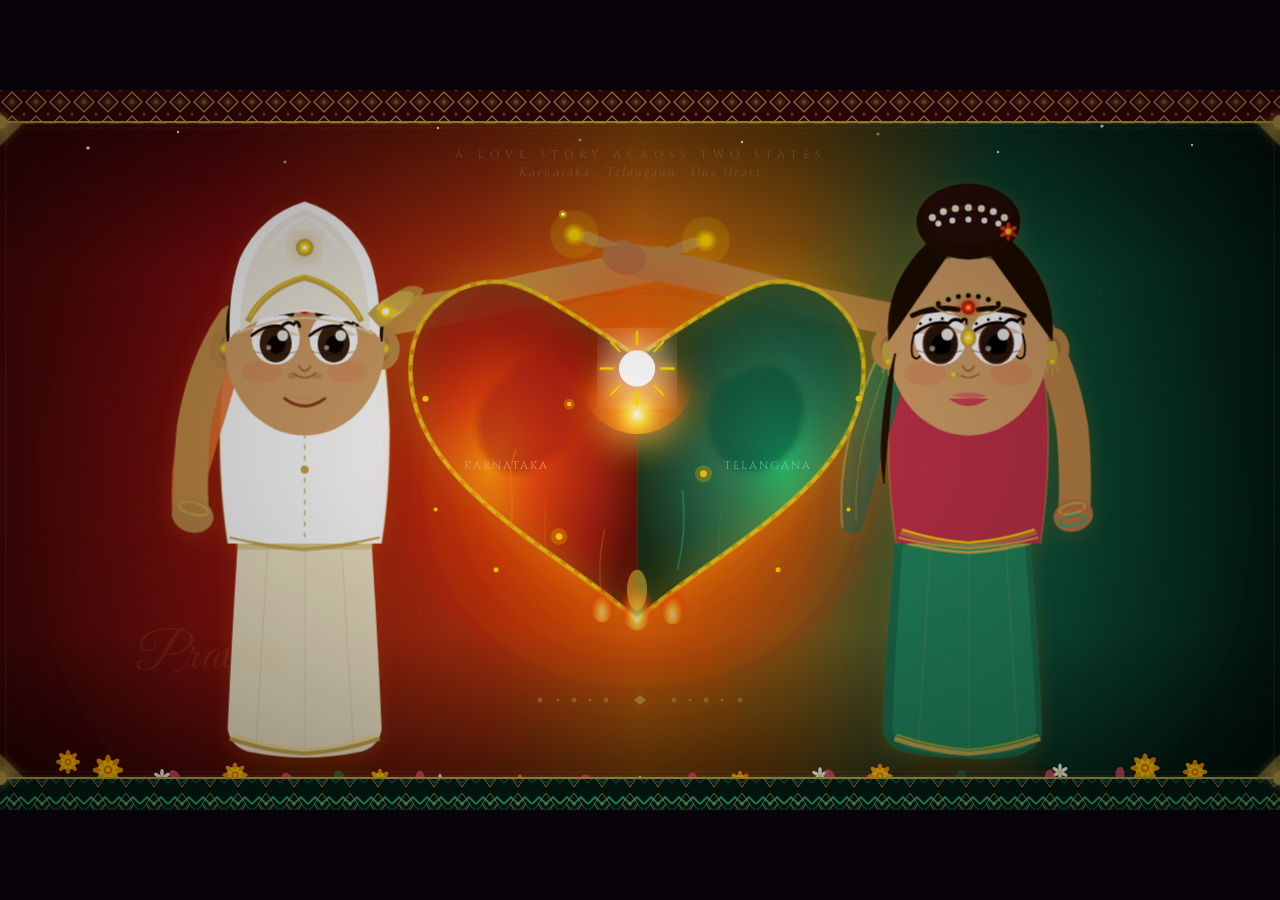
==== commit 7c1b9599: "Update wedding venue and event details; set Reddy Function Hall" ====
--- a/artwork.html
+++ b/artwork.html
@@ -998,7 +998,7 @@
   <tspan fill="rgba(201,168,76,.4)">·</tspan>
   <tspan>  5</tspan>
   <tspan font-size="10" dy="-3">th</tspan>
-  <tspan dy="3"> July 2026 · Denissons Hotel, Hubli</tspan>
+  <tspan dy="3"> July 2026 · Hotel Naveen, Hubli</tspan>
 </text>
 
 <!-- OM above heart -->
